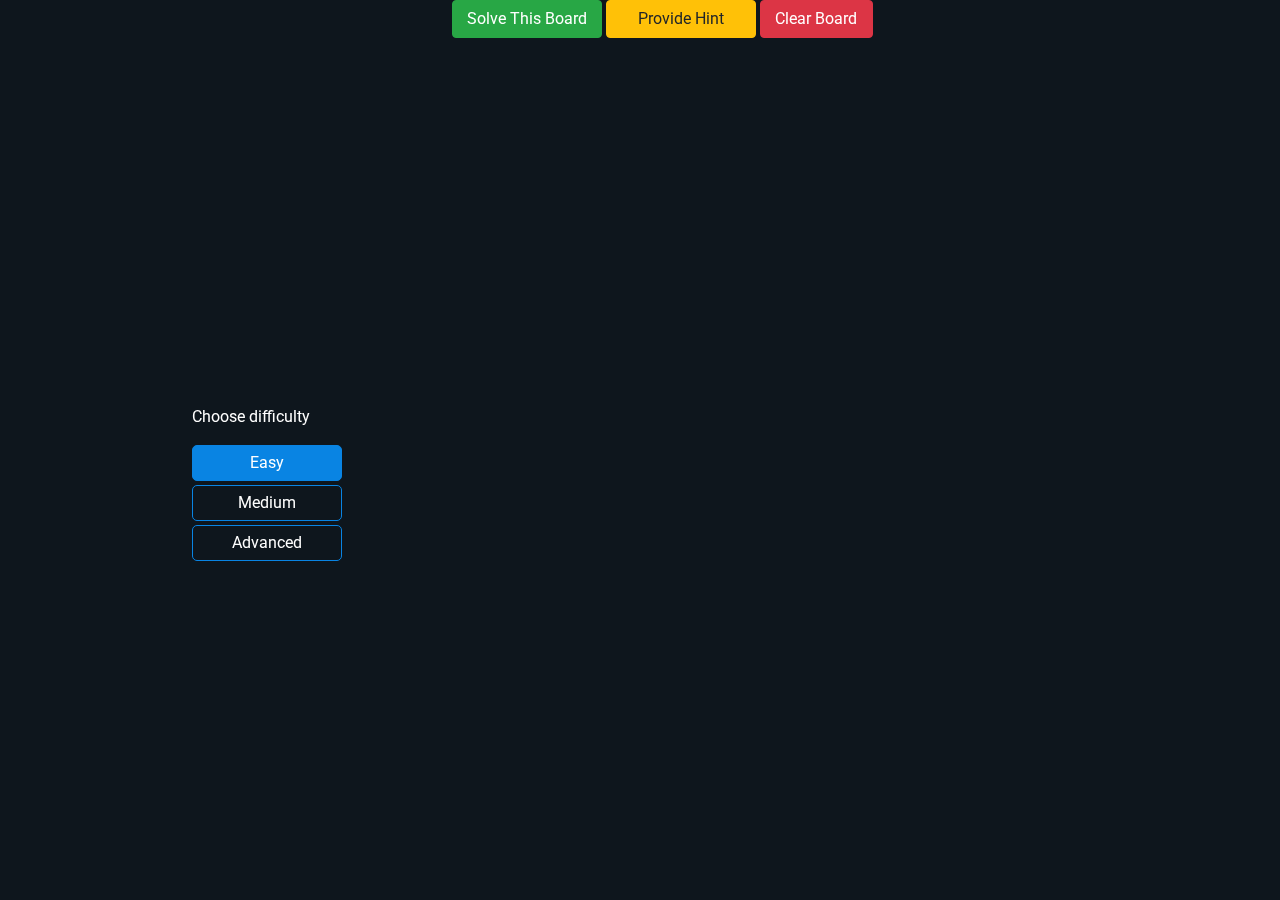
==== homepage.html @ ecdc937b "Rename Files" ====
<!DOCTYPE html>
<html lang="en">
<head>
    <meta charset="UTF-8">
    <meta name="viewport" content="width=device-width, initial-scale=1.0">
    <link href="https://fonts.googleapis.com/css2?family=Roboto&display=swap" rel="stylesheet">
    <link rel="stylesheet" href="https://stackpath.bootstrapcdn.com/bootstrap/4.5.2/css/bootstrap.min.css" integrity="sha384-JcKb8q3iqJ61gNV9KGb8thSsNjpSL0n8PARn9HuZOnIxN0hoP+VmmDGMN5t9UJ0Z" crossorigin="anonymous">    
    <link rel="stylesheet" href="homepage.css">
    <title>Play Sudoku</title>
</head>
<body>

    <div class="buttons row">
        <button id="solve-board" class="btn btn-success col-4 mr-1">Solve This Board</button>
        <button id="hint" class="btn btn-warning col-4 mr-1">Provide Hint</button>
        <button id="clear-board" class="btn btn-danger col-3 mr-1">Clear Board</button>
    </div>

    <p id="you-win" class="gameover-dialog"></p>

    <div id="select-difficulty">
        <p>Choose difficulty</p>
        <button type = "button" class="difficulty filled dbtns mb-1">Easy</button>
        <button type = "button" class="difficulty dbtns mb-1">Medium</button>
        <button type = "button" class="difficulty dbtns">Advanced</button>
    </div>

    <div id="board"></div>
    
    <script src = "scripts/solver.js"></script>
    <script src = 'scripts/board_display.js'></script>
    <script src = 'scripts/inputs.js'></script>
    <script src = 'scripts/click_listeners.js'></script>
    <script src = "scripts/boards.js"></script>
    <script src = "scripts/index.js"></script>
</body>
</html>
---- homepage.css ----
*{
    margin: 0;
    padding: 0;
    box-sizing: border-box;
    font-family: 'Roboto', sans-serif;
}

button {
    outline: none;
    border: none;
}

body {
    padding-top: 80px;
    margin: 0 auto;
    background-color: rgb(14,22,29);
    height: 100vh;
    width: 70%;
    position: relative;
    color:white; 
}

#board {
    margin: 150px auto 0 auto;
    width: 450px;
    height: 450px;
    display: grid;
    grid-template-columns: auto auto auto auto auto auto auto auto auto;
    column-gap: 0;
    row-gap: 0;
}

.buttons {
    position: fixed;
    top: 0;
    left: 36.5%;
    width: 450px;
}

#you-win{
    margin-bottom: -70px; 
    text-align: center; 
}

.gameover-dialog {
    display: none;
}


.cell {
    width: 50px;
    height: 50px;
    display: flex;
    justify-content: center;
    align-items: center;
    cursor: default;
}

.mar-btm {
    border-bottom: 2px solid #0984e3;
}

.mar-right {
    border-right: 2px solid #0984e3;
}

.highlight {
    box-shadow: 0 0 10px #0984e3;
}

input {
    background: transparent;
    border: none;
    outline: none;
    color: white;
    text-align: center;
    font-size: 1.5rem;
    cursor: none;
}

#select-difficulty {
    width: 150px;
    display: flex;
    flex-direction: column;
    position: fixed;
    left: 15%;
    top: 45%;
}

.dbtns {
    padding: 5px;
    background-color: transparent;
    border: 1.5px solid #0984e3;
    border-radius: 5px;
    color: white
}

.filled {
    background-color: #0984e3;
}

#information {
    margin-bottom: -50px;
    text-align: center;
}
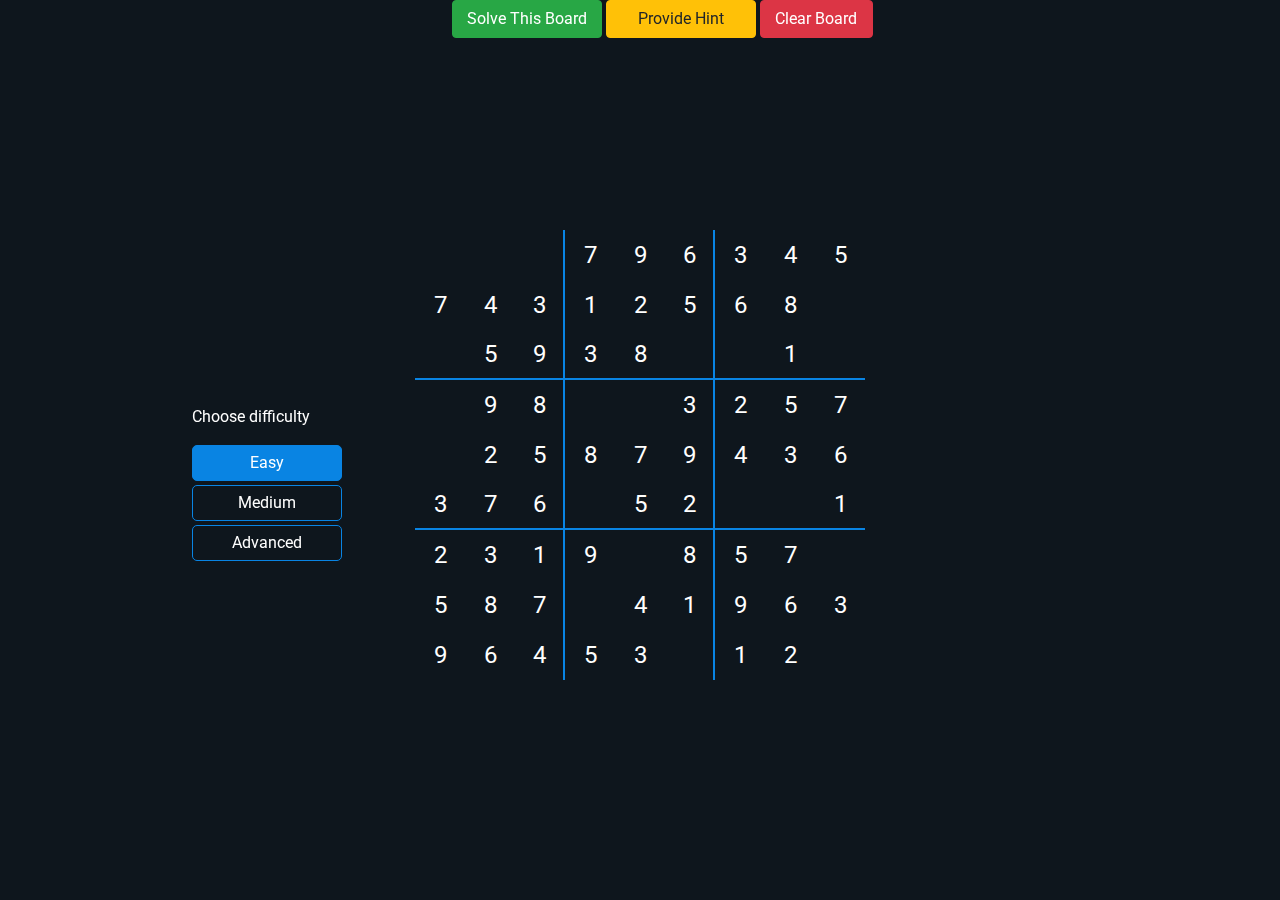
==== commit 7a0cd6af: "lint" ====
--- a/homepage.html
+++ b/homepage.html
@@ -1,37 +1,52 @@
 <!DOCTYPE html>
 <html lang="en">
-<head>
-    <meta charset="UTF-8">
-    <meta name="viewport" content="width=device-width, initial-scale=1.0">
-    <link href="https://fonts.googleapis.com/css2?family=Roboto&display=swap" rel="stylesheet">
-    <link rel="stylesheet" href="https://stackpath.bootstrapcdn.com/bootstrap/4.5.2/css/bootstrap.min.css" integrity="sha384-JcKb8q3iqJ61gNV9KGb8thSsNjpSL0n8PARn9HuZOnIxN0hoP+VmmDGMN5t9UJ0Z" crossorigin="anonymous">    
-    <link rel="stylesheet" href="homepage.css">
-    <title>Play Sudoku</title>
-</head>
-<body>
+    <head>
+        <meta charset="UTF-8" />
+        <meta name="viewport" content="width=device-width, initial-scale=1.0" />
+        <link
+            href="https://fonts.googleapis.com/css2?family=Roboto&display=swap"
+            rel="stylesheet"
+        />
+        <link
+            rel="stylesheet"
+            href="https://stackpath.bootstrapcdn.com/bootstrap/4.5.2/css/bootstrap.min.css"
+            integrity="sha384-JcKb8q3iqJ61gNV9KGb8thSsNjpSL0n8PARn9HuZOnIxN0hoP+VmmDGMN5t9UJ0Z"
+            crossorigin="anonymous"
+        />
+        <link rel="stylesheet" href="homepage.css" />
+        <title>Play Sudoku</title>
+    </head>
+    <body>
+        <div class="buttons row">
+            <button id="solve-board" class="btn btn-success col-4 mr-1">
+                Solve This Board
+            </button>
+            <button id="hint" class="btn btn-warning col-4 mr-1">
+                Provide Hint
+            </button>
+            <button id="clear-board" class="btn btn-danger col-3 mr-1">
+                Clear Board
+            </button>
+        </div>
 
-    <div class="buttons row">
-        <button id="solve-board" class="btn btn-success col-4 mr-1">Solve This Board</button>
-        <button id="hint" class="btn btn-warning col-4 mr-1">Provide Hint</button>
-        <button id="clear-board" class="btn btn-danger col-3 mr-1">Clear Board</button>
-    </div>
+        <p id="you-win" class="gameover-dialog"></p>
 
-    <p id="you-win" class="gameover-dialog"></p>
+        <div id="select-difficulty">
+            <p>Choose difficulty</p>
+            <button type="button" class="difficulty filled dbtns mb-1">
+                Easy
+            </button>
+            <button type="button" class="difficulty dbtns mb-1">Medium</button>
+            <button type="button" class="difficulty dbtns">Advanced</button>
+        </div>
 
-    <div id="select-difficulty">
-        <p>Choose difficulty</p>
-        <button type = "button" class="difficulty filled dbtns mb-1">Easy</button>
-        <button type = "button" class="difficulty dbtns mb-1">Medium</button>
-        <button type = "button" class="difficulty dbtns">Advanced</button>
-    </div>
+        <div id="board"></div>
 
-    <div id="board"></div>
-    
-    <script src = "scripts/solver.js"></script>
-    <script src = 'scripts/board_display.js'></script>
-    <script src = 'scripts/inputs.js'></script>
-    <script src = 'scripts/click_listeners.js'></script>
-    <script src = "scripts/boards.js"></script>
-    <script src = "scripts/index.js"></script>
-</body>
-</html>+        <script src="scripts/solver.js"></script>
+        <script src="scripts/board_display.js"></script>
+        <script src="scripts/inputs.js"></script>
+        <script src="scripts/click_listeners.js"></script>
+        <script src="scripts/boards.js"></script>
+        <script src="scripts/index.js"></script>
+    </body>
+</html>
--- a/homepage.css
+++ b/homepage.css
@@ -1,8 +1,8 @@
-*{
+* {
     margin: 0;
     padding: 0;
     box-sizing: border-box;
-    font-family: 'Roboto', sans-serif;
+    font-family: "Roboto", sans-serif;
 }
 
 button {
@@ -13,11 +13,11 @@
 body {
     padding-top: 80px;
     margin: 0 auto;
-    background-color: rgb(14,22,29);
+    background-color: rgb(14, 22, 29);
     height: 100vh;
     width: 70%;
     position: relative;
-    color:white; 
+    color: white;
 }
 
 #board {
@@ -37,15 +37,14 @@
     width: 450px;
 }
 
-#you-win{
-    margin-bottom: -70px; 
-    text-align: center; 
+#you-win {
+    margin-bottom: -70px;
+    text-align: center;
 }
 
 .gameover-dialog {
     display: none;
 }
-
 
 .cell {
     width: 50px;
@@ -92,7 +91,7 @@
     background-color: transparent;
     border: 1.5px solid #0984e3;
     border-radius: 5px;
-    color: white
+    color: white;
 }
 
 .filled {
